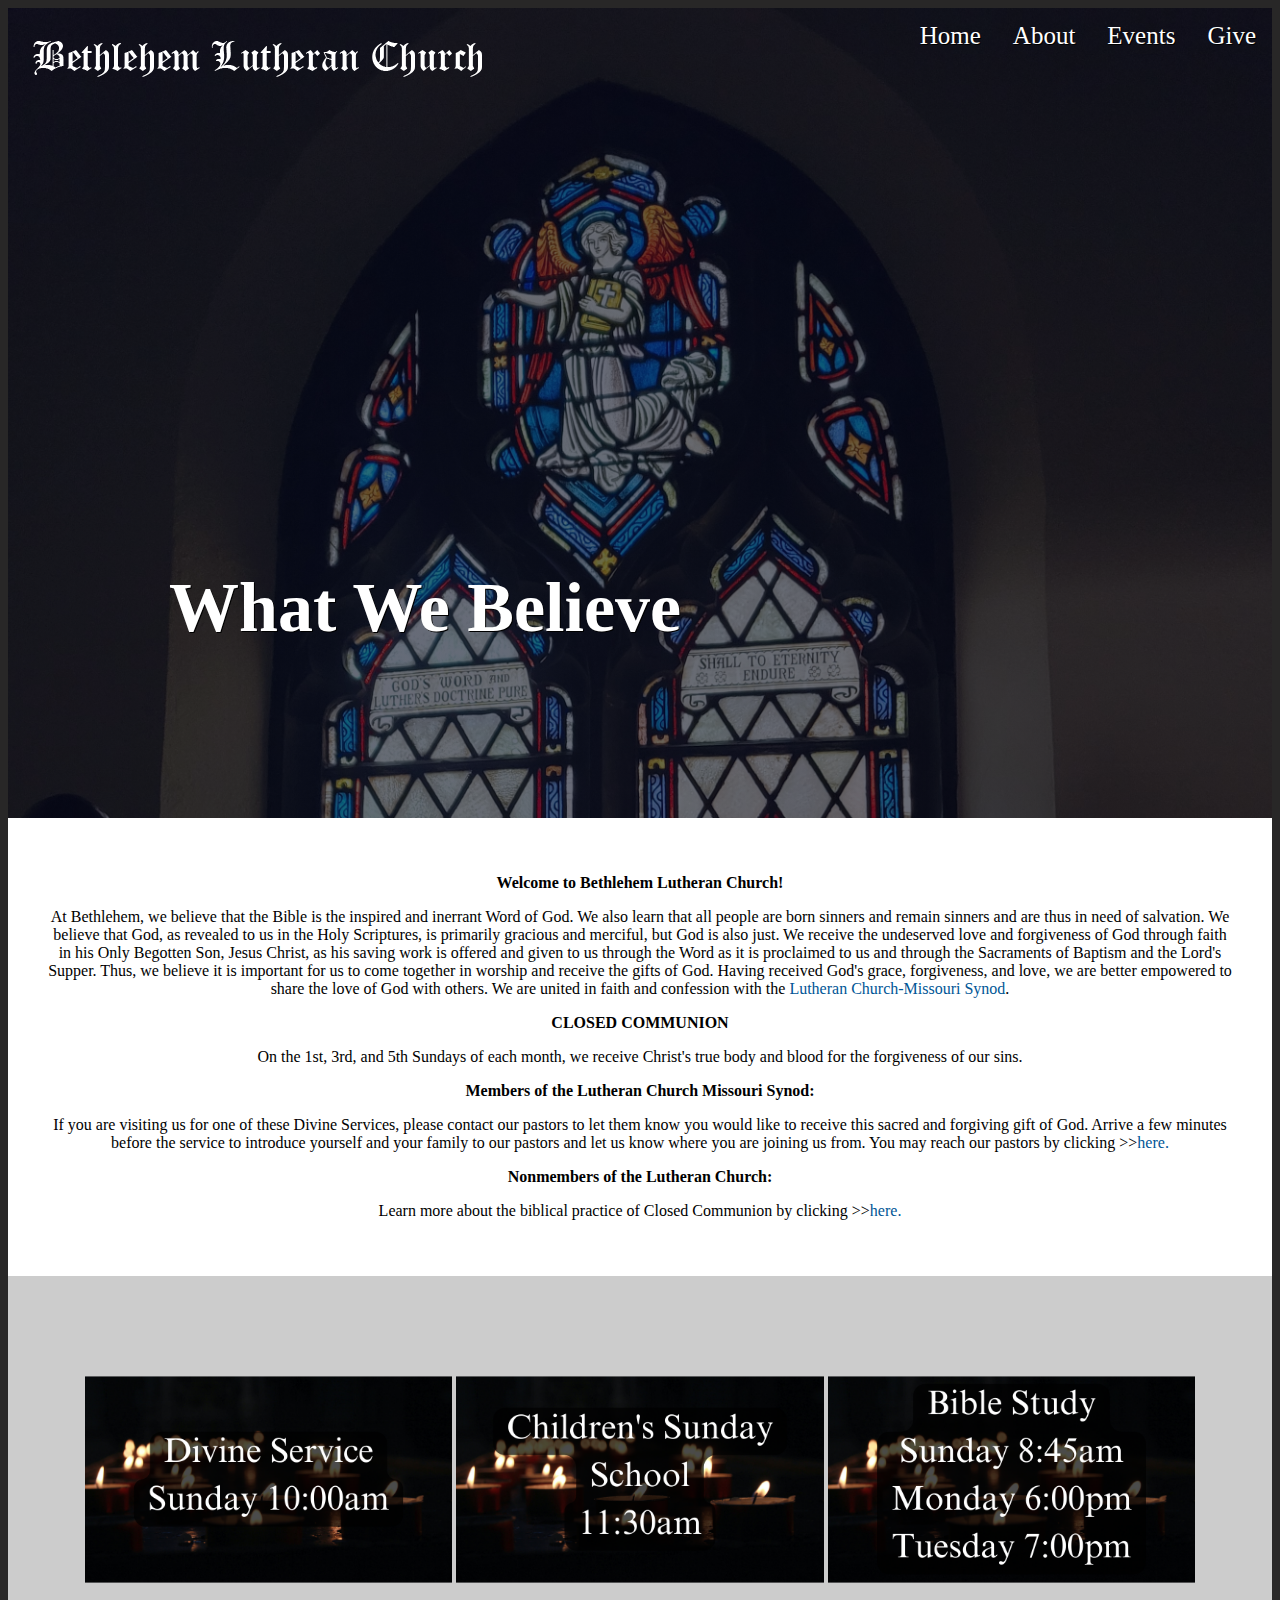
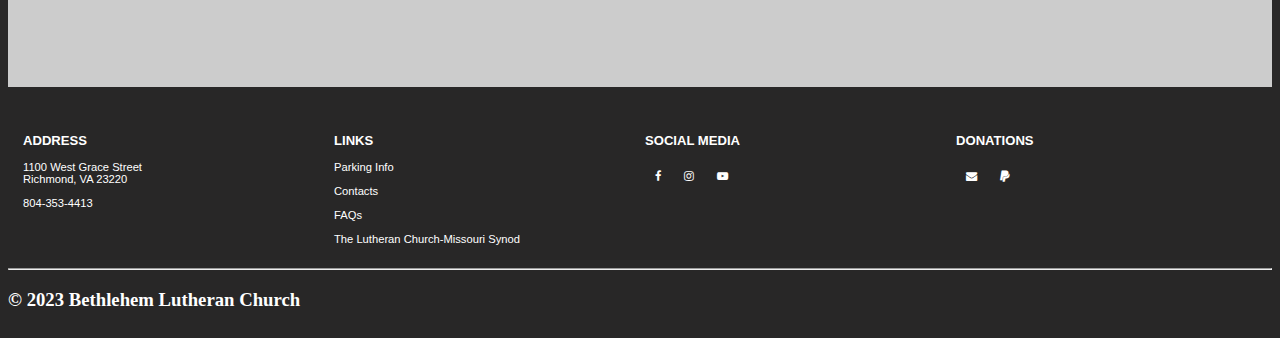
==== about.html @ cb260970 "Added contact page link to footer" ====
<!DOCTYPE html>
<html lang="en">
<head>
    <meta charset="UTF-8">
    <meta http-equiv="X-UA-Compatible" content="IE=edge">
    <meta name="viewport" content="width=device-width, initial-scale=1.0">
    <title>Bethlehem Lutheran Church</title>
    <link rel="stylesheet" type="text/css" href="Bethlehem_main.css">
    <link rel="stylesheet" href="https://cdnjs.cloudflare.com/ajax/libs/font-awesome/4.7.0/css/font-awesome.min.css">
</head>

<body>
    <div class="background_about">
    <div class="navbar">
        <ul>
            <li style="float:left; font-family:'Old English Text MT';"><a class="churchName"><img src="churchbanner.png"></a></li>
            <div class="navlinks">
            <li><a href="https://bethlehemrva.org/give.html">Give</a></li>
            <li><a href="https://bethlehemrva.org/events.html">Events</a></li>
            <li><a href="https://bethlehemrva.org/about.html">About</a></li>
            <li><a href="https://bethlehemrva.org/index.html">Home</a></li>
            </div>   
        </ul>
    </div>

    <div class="greeting">
        <div class="title-text">
            <h3>What We Believe</h3>
            <p></p>
        </div>
    </div>

    <div class="middle">
        <p style="color: black;"><b>Welcome to Bethlehem Lutheran Church!</b></p>
        <p style="color: black;">At Bethlehem, we believe that the Bible is the inspired and inerrant Word of God. We also learn that all people are born sinners and remain sinners and are thus in need of salvation. We believe that God, as revealed to us in the Holy Scriptures, is primarily gracious and merciful, but God is also just. We receive the undeserved love and forgiveness of God through faith in his Only Begotten Son, Jesus Christ, as his saving work is offered and given to us through the Word as it is proclaimed to us and through the Sacraments of Baptism and the Lord's Supper. Thus, we believe it is important for us to come together in worship and receive the gifts of God. Having received God's grace, forgiveness, and love, we are better empowered to share the love of God with others. We are united in faith and confession with the <a href="https://www.lcms.org/" target="_blank" style="color: #005696;">Lutheran Church-Missouri Synod</a>.</p>
        <p style="color: black;"><b>CLOSED COMMUNION</b></p>
        <p style="color: black;">On the 1st, 3rd, and 5th Sundays of each month, we receive Christ's true body and blood for the forgiveness of our sins.</p>
        <p style="color: black;"><b>Members of the Lutheran Church Missouri Synod:</b></p>
        <p style="color: black;">If you are visiting us for one of these Divine Services, please contact our pastors to let them know you would like to receive this sacred and forgiving gift of God. Arrive a few minutes before the service to introduce yourself and your family to our pastors and let us know where you are joining us from. You may reach our pastors by clicking >><a href="https://bethlehemrva.org/contact.html" style="color: #005696;">here.</a></p>
        <p style="color: black;"><b>Nonmembers of the Lutheran Church:</b></p>
        <p style="color: black;">Learn more about the biblical practice of Closed Communion by clicking >><a href="https://bethlehemrva.org/communion.html" style="color: #005696;">here.</a></p>
        <p style="color: black;"></p>
    </div>

    <!-- <div class="times">
    <table>
        <tbody>
            <tr>
                <td><b>Divine Service:</b>&nbsp;Sunday 10:00am</td>   
            </tr>
            <tr>
                <td><b>Children's Sunday School:</b>&nbsp;11:30am</td>
            </tr>
            <tr>
                <td><b>Bible Study:</b>&nbsp;Sunday 8:45am, Monday 6:00pm, Tuesday 7:00pm</td>
            </tr>
        </tbody>
    </table>
    </div> -->

    <div class="times">
        <div class="flex-container">
            <div class="time-photos">
                <img src="divineservice.png" alt="service times">
                <img src="sundayschool.png" alt="service times">
                <img src="biblestudy.png" alt="service times">
            </div>
        </div>
    </div>

    <div class="footer"><br>
        <div class="footer-copyright">
        <div class="footer-content">
            <div class="column">
                <h3>ADDRESS</h3>
                <p>1100 West Grace Street<br>Richmond, VA 23220<br><br>804-353-4413</p>
            </div>
            <div class="column">
                <h3>LINKS</h3>
                <a href="https://bethlehemrva.org/parking.html">Parking Info</a><br><br>
                <a href="https://bethlehemrva.org/contact.html">Contacts</a><br><br>
                <a href="https://www.lcms.org/about/beliefs/faqs" target="_blank">FAQs</a><br><br>
                <a href="https://www.lcms.org/" target="_blank">The Lutheran Church-Missouri Synod</a><br>
            </div>
            <div class="column">
                <h3>SOCIAL MEDIA</h3>
                <a href="https://www.facebook.com/BethlehemRVA/" target="_blank" class="fa fa-facebook"></a>
                <a href="https://www.instagram.com/bethlehemrva/?hl=en" target="_blank" class="fa fa-instagram"></a>
                <a href="https://www.youtube.com/@BethlehemRVA" target="_blank" class="fa fa-youtube-play"></a>
            </div>
            <div class="column">
                <h3>DONATIONS</h3>
                <div class="tooltip"><a class="fa fa-envelope"></a>
                    <span class="tooltiptext">Mail to: <br>Bethlehem Lutheran Church<br>1100 West Grace Street<br>Richmond, VA 23220</span>
                </div>
                <a class="fa fa-paypal"  href="https://www.paypal.com/donate/?hosted_button_id=U3ZKQJC6UE5GG" target="_blank"></a>
            </div>
        </div>
        <hr>
        <h3>&#169; 2023 Bethlehem Lutheran Church</h3>   
        </div>   
    </div>
</div>
</body>
</html>
---- Bethlehem_main.css ----
body {
    background-color: rgb(40, 39, 39);
}

.background {
    background-image: linear-gradient(rgba(4,9,30,0.6),rgba(4,9,30,0.6)),url("church.jpg");
    background-position: center;
    background-repeat: no-repeat;
    background-size: cover;
    max-height: 100%;
    max-width: 100%;
    height: auto;
}

.background_about {
    background-image: linear-gradient(rgba(4,9,30,0.6),rgba(4,9,30,0.6)),url("doctrine.jpg");
    background-position: center;
    background-repeat: no-repeat;
    background-size: cover;
    max-height: 100%;
    max-width: 100%;
    height: auto;
}

.background_events {
    background-image: linear-gradient(rgba(4,9,30,0.6),rgba(4,9,30,0.6)),url("door.jpg");
    background-position: center;
    background-repeat: no-repeat;
    background-size: cover;
    max-height: 100%;
    max-width: 100%;
    height: auto;
}

.navbar {
    text-shadow: 1px 1px #000000;
}

ul {
    list-style-type: none;
    margin: 0;
    padding: 0;
    overflow: hidden;
    background-color: transparent;
}

li {
    float: right;
}

li a {
    display: block;
    color: white;
    text-align: center;
    padding: 14px 16px;
    text-decoration: none;
    font-size: 25px;
}

.churchName {
    font-size: 40px;
    font-family: 'Old English Text MT';
    padding: 0;
}

.greeting {
    height: 500px;
    background-position: center;
    background-repeat: no-repeat;
    background-size: cover;
    position: relative;
    padding: 100px;
}

.title-text {
    text-align: left;
    font-size: 35px;
    position: absolute;
    top: 70%;
    left: 33%;
    transform: translate(-50%, -50%);
    color: black;
    text-shadow: 1px 1px #000000;
}

.title-text h3 {
    font-size: 70px;
}

a:link {
    text-decoration: none;
}

.middle {
    text-align: center;
    background-color: white;
    padding: 40px;
}

.flex-container {
    display: flex;
    flex-wrap: wrap;
}

.flex-container > div {
    padding: 20px;
    margin-left: auto;
    margin-right: auto;
}

table, th, td {
    border-collapse: collapse;
    text-align: center;
    padding: 15px;
    margin-left: auto;
    margin-right: auto;
    background-color: #ccc;
}

.times {
    background-color: #ccc;
    width: 100%;
    text-align: center;
}

.times img {
    /* width: 30%; */
    height: auto;
    max-width: 30%;
    
}

.footer {
    background-color: rgb(40, 39, 39);
    overflow: hidden;
    position: relative;
    left: 0;
    bottom: 0;
    width: 100%;
}

.footer-content {
    display: grid;
    gap: 10px;
    grid-template-columns: 1fr 1fr 1fr 1fr;
    padding: 15px;
    align-content: left;
    font-family: 'Trebuchet MS', sans-serif;
    font-size: 70%;    
}

.footer-copyright {
    padding: auto;
}

h1, h3, p, a {
    color: white;
}

th, td {
    color: black;
}

.fa {
    padding: 10px;
}

.card {
    box-shadow: 0 4px 8px 0 rgba(0,0,0,0.2);
    transition: 0.3s;
    width: 40%;
}

.container {
    padding: 2px 16px;
}

.donate_btn {
    background-color: rgb(40, 39, 39);
    color: white;
    border: 2px solid white;
    padding: 3px 5px;
    border-radius: 10px;
}

.donate_btn:hover {
    background-color: #ccc;
    color: white;
}

.tooltip {
    position: relative;
    display: inline-block;
  }
  
.tooltip .tooltiptext {
    visibility: hidden;
    width: 120px;
    background-color: black;
    color: #fff;
    text-align: center;
    border-radius: 6px;
    padding: 5px;
  
    /* Position the tooltip */
    position: absolute;
    z-index: 1;
    /* bottom: 5px; */
    right: 5px;
    
}
  
.tooltip:hover .tooltiptext {
    visibility: visible;
}

@font-face {
    font-family: 'Old English Text MT';
    src: url('Oldengl.ttf');
}

@media only screen and (max-width: 600px) {
    .title-text {
        font-size: 20px;
        text-align: center;
        left: 40%;  
    }
    .title-text h3 {
        font-size: 30px;
        text-align: left;
    }
    .title-text p {
        text-align: left;
    }
    .navlinks a {
        font-size: 20px;
    }
    .churchName img {
        padding: 0;
        width: 100%;
    }
    .greeting {
        height: 250px; 
    }
    .flex-container > div {
        padding: 10px;
    }
    .flex-container {
        flex-direction: column;
    }
    .card {
        width: 95%;
    }
    .middle {
        text-align: left;
    }
    .hosted-button {
        text-align: center;
    }
    .map img{
        text-align: center;
        height: auto;
        max-width: 100%;
    }
}
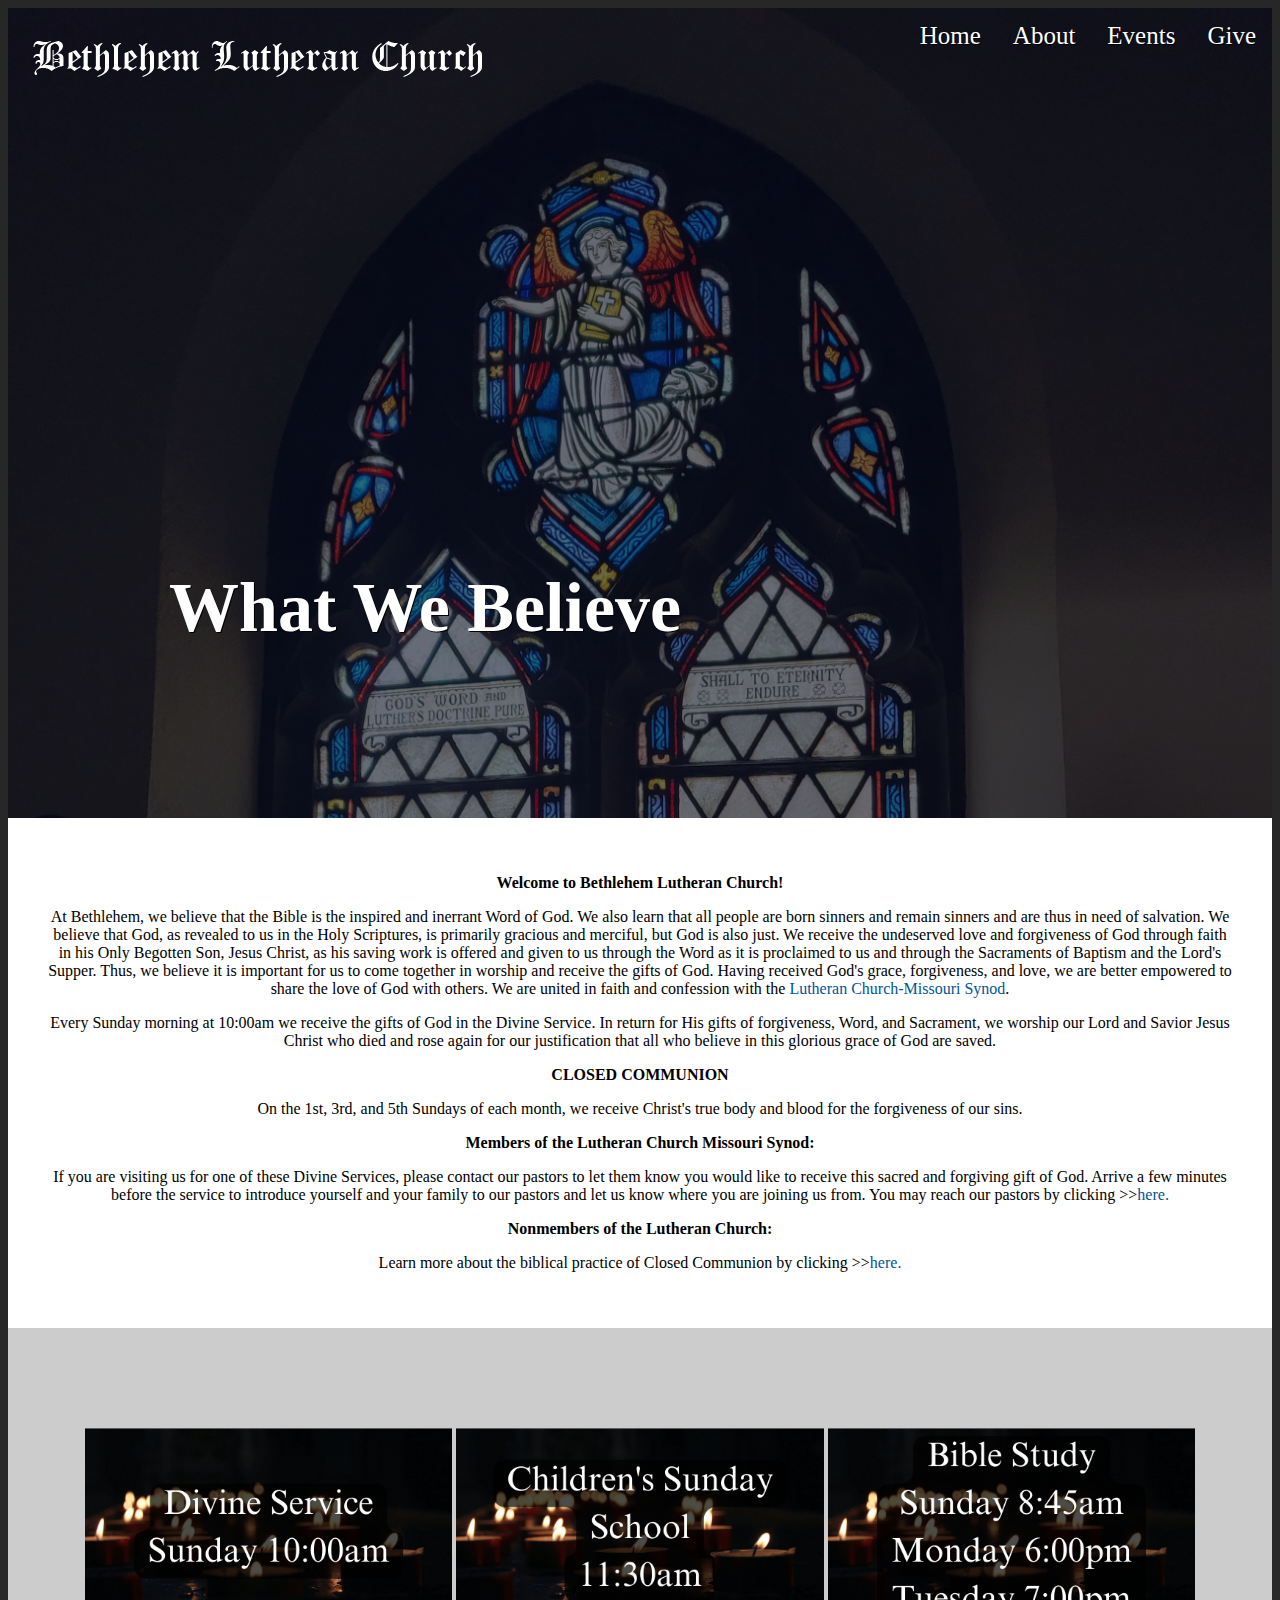
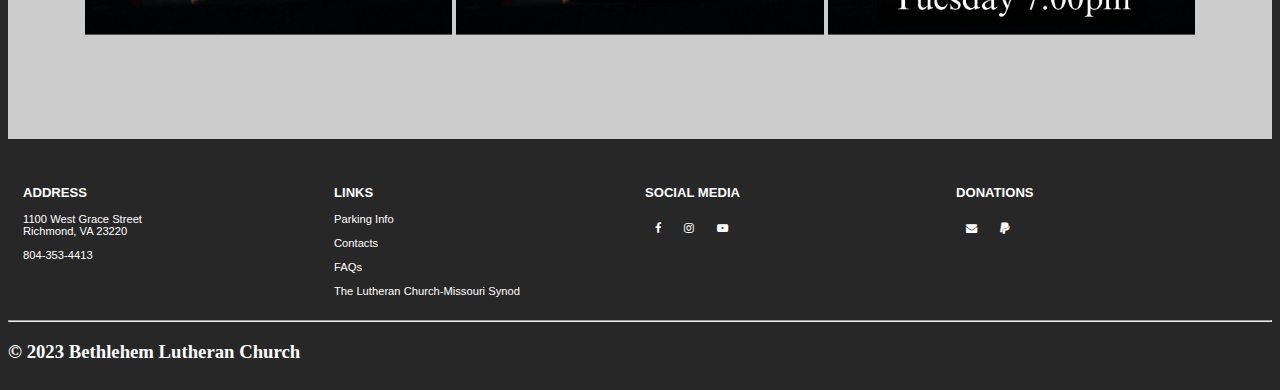
==== commit 7b2dbb05: "Add files via upload" ====
--- a/about.html
+++ b/about.html
@@ -33,6 +33,7 @@
     <div class="middle">
         <p style="color: black;"><b>Welcome to Bethlehem Lutheran Church!</b></p>
         <p style="color: black;">At Bethlehem, we believe that the Bible is the inspired and inerrant Word of God. We also learn that all people are born sinners and remain sinners and are thus in need of salvation. We believe that God, as revealed to us in the Holy Scriptures, is primarily gracious and merciful, but God is also just. We receive the undeserved love and forgiveness of God through faith in his Only Begotten Son, Jesus Christ, as his saving work is offered and given to us through the Word as it is proclaimed to us and through the Sacraments of Baptism and the Lord's Supper. Thus, we believe it is important for us to come together in worship and receive the gifts of God. Having received God's grace, forgiveness, and love, we are better empowered to share the love of God with others. We are united in faith and confession with the <a href="https://www.lcms.org/" target="_blank" style="color: #005696;">Lutheran Church-Missouri Synod</a>.</p>
+        <p style="color: black;">Every Sunday morning at 10:00am we receive the gifts of God in the Divine Service. In return for His gifts of forgiveness, Word, and Sacrament, we worship our Lord and Savior Jesus Christ who died and rose again for our justification that all who believe in this glorious grace of God are saved.</p>
         <p style="color: black;"><b>CLOSED COMMUNION</b></p>
         <p style="color: black;">On the 1st, 3rd, and 5th Sundays of each month, we receive Christ's true body and blood for the forgiveness of our sins.</p>
         <p style="color: black;"><b>Members of the Lutheran Church Missouri Synod:</b></p>
@@ -40,6 +41,7 @@
         <p style="color: black;"><b>Nonmembers of the Lutheran Church:</b></p>
         <p style="color: black;">Learn more about the biblical practice of Closed Communion by clicking >><a href="https://bethlehemrva.org/communion.html" style="color: #005696;">here.</a></p>
         <p style="color: black;"></p>
+        
     </div>
 
     <!-- <div class="times">
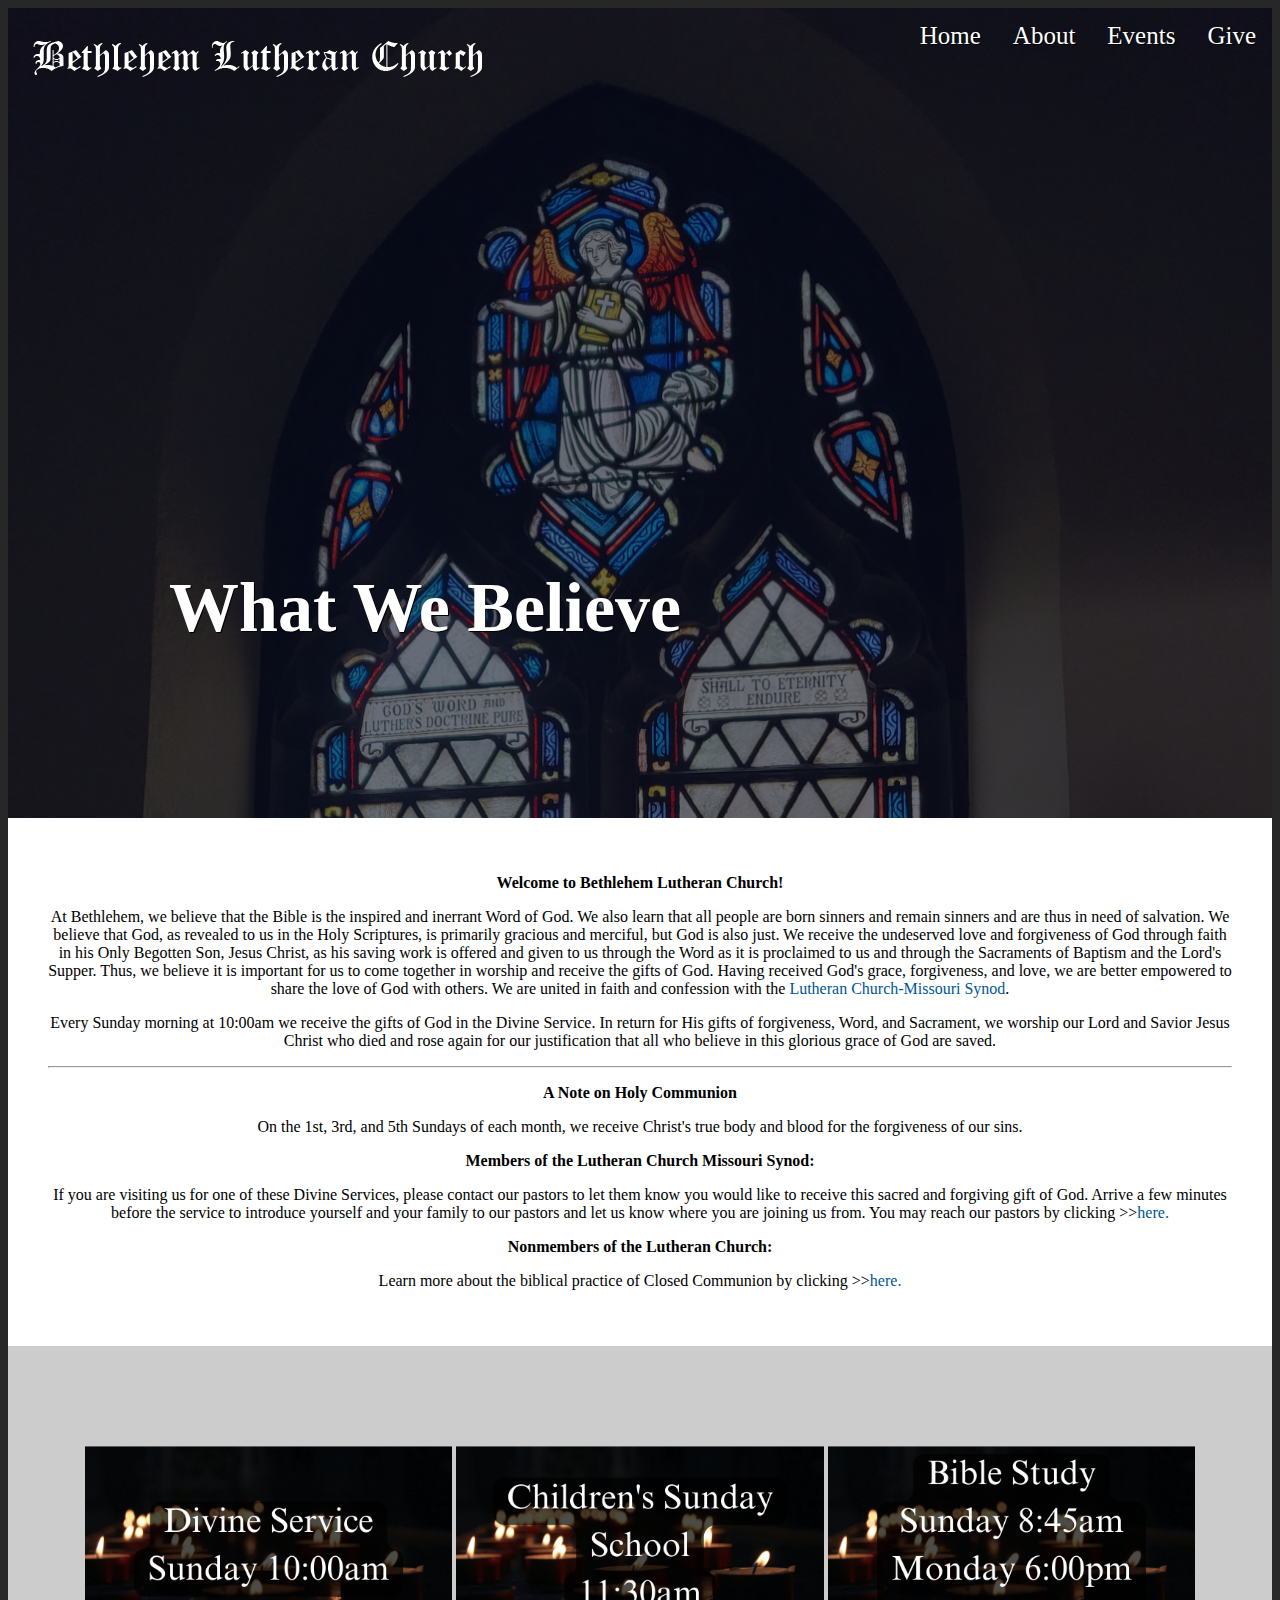
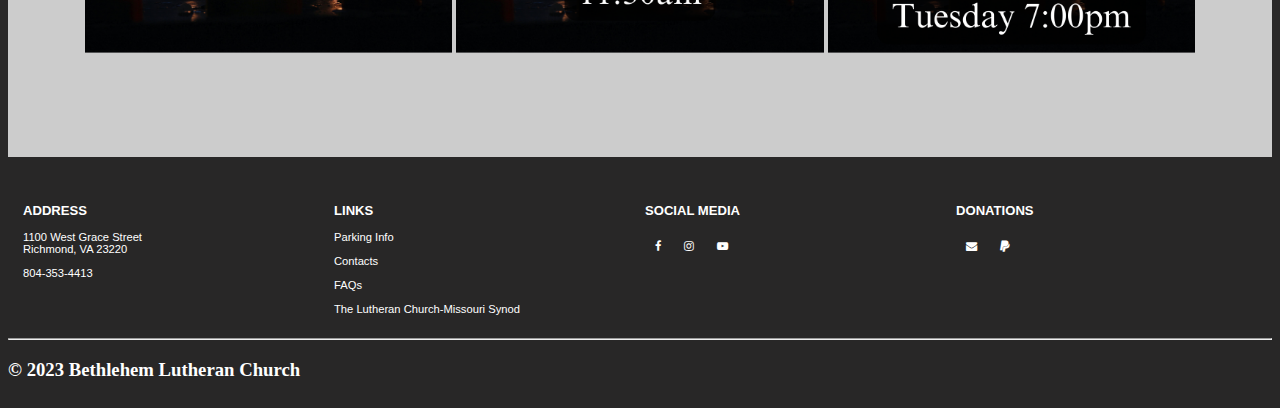
==== commit cdd8682b: "Add files via upload" ====
--- a/about.html
+++ b/about.html
@@ -34,7 +34,8 @@
         <p style="color: black;"><b>Welcome to Bethlehem Lutheran Church!</b></p>
         <p style="color: black;">At Bethlehem, we believe that the Bible is the inspired and inerrant Word of God. We also learn that all people are born sinners and remain sinners and are thus in need of salvation. We believe that God, as revealed to us in the Holy Scriptures, is primarily gracious and merciful, but God is also just. We receive the undeserved love and forgiveness of God through faith in his Only Begotten Son, Jesus Christ, as his saving work is offered and given to us through the Word as it is proclaimed to us and through the Sacraments of Baptism and the Lord's Supper. Thus, we believe it is important for us to come together in worship and receive the gifts of God. Having received God's grace, forgiveness, and love, we are better empowered to share the love of God with others. We are united in faith and confession with the <a href="https://www.lcms.org/" target="_blank" style="color: #005696;">Lutheran Church-Missouri Synod</a>.</p>
         <p style="color: black;">Every Sunday morning at 10:00am we receive the gifts of God in the Divine Service. In return for His gifts of forgiveness, Word, and Sacrament, we worship our Lord and Savior Jesus Christ who died and rose again for our justification that all who believe in this glorious grace of God are saved.</p>
-        <p style="color: black;"><b>CLOSED COMMUNION</b></p>
+        <hr>
+        <p style="color: black;"><b>A Note on Holy Communion</b></p>
         <p style="color: black;">On the 1st, 3rd, and 5th Sundays of each month, we receive Christ's true body and blood for the forgiveness of our sins.</p>
         <p style="color: black;"><b>Members of the Lutheran Church Missouri Synod:</b></p>
         <p style="color: black;">If you are visiting us for one of these Divine Services, please contact our pastors to let them know you would like to receive this sacred and forgiving gift of God. Arrive a few minutes before the service to introduce yourself and your family to our pastors and let us know where you are joining us from. You may reach our pastors by clicking >><a href="https://bethlehemrva.org/contact.html" style="color: #005696;">here.</a></p>
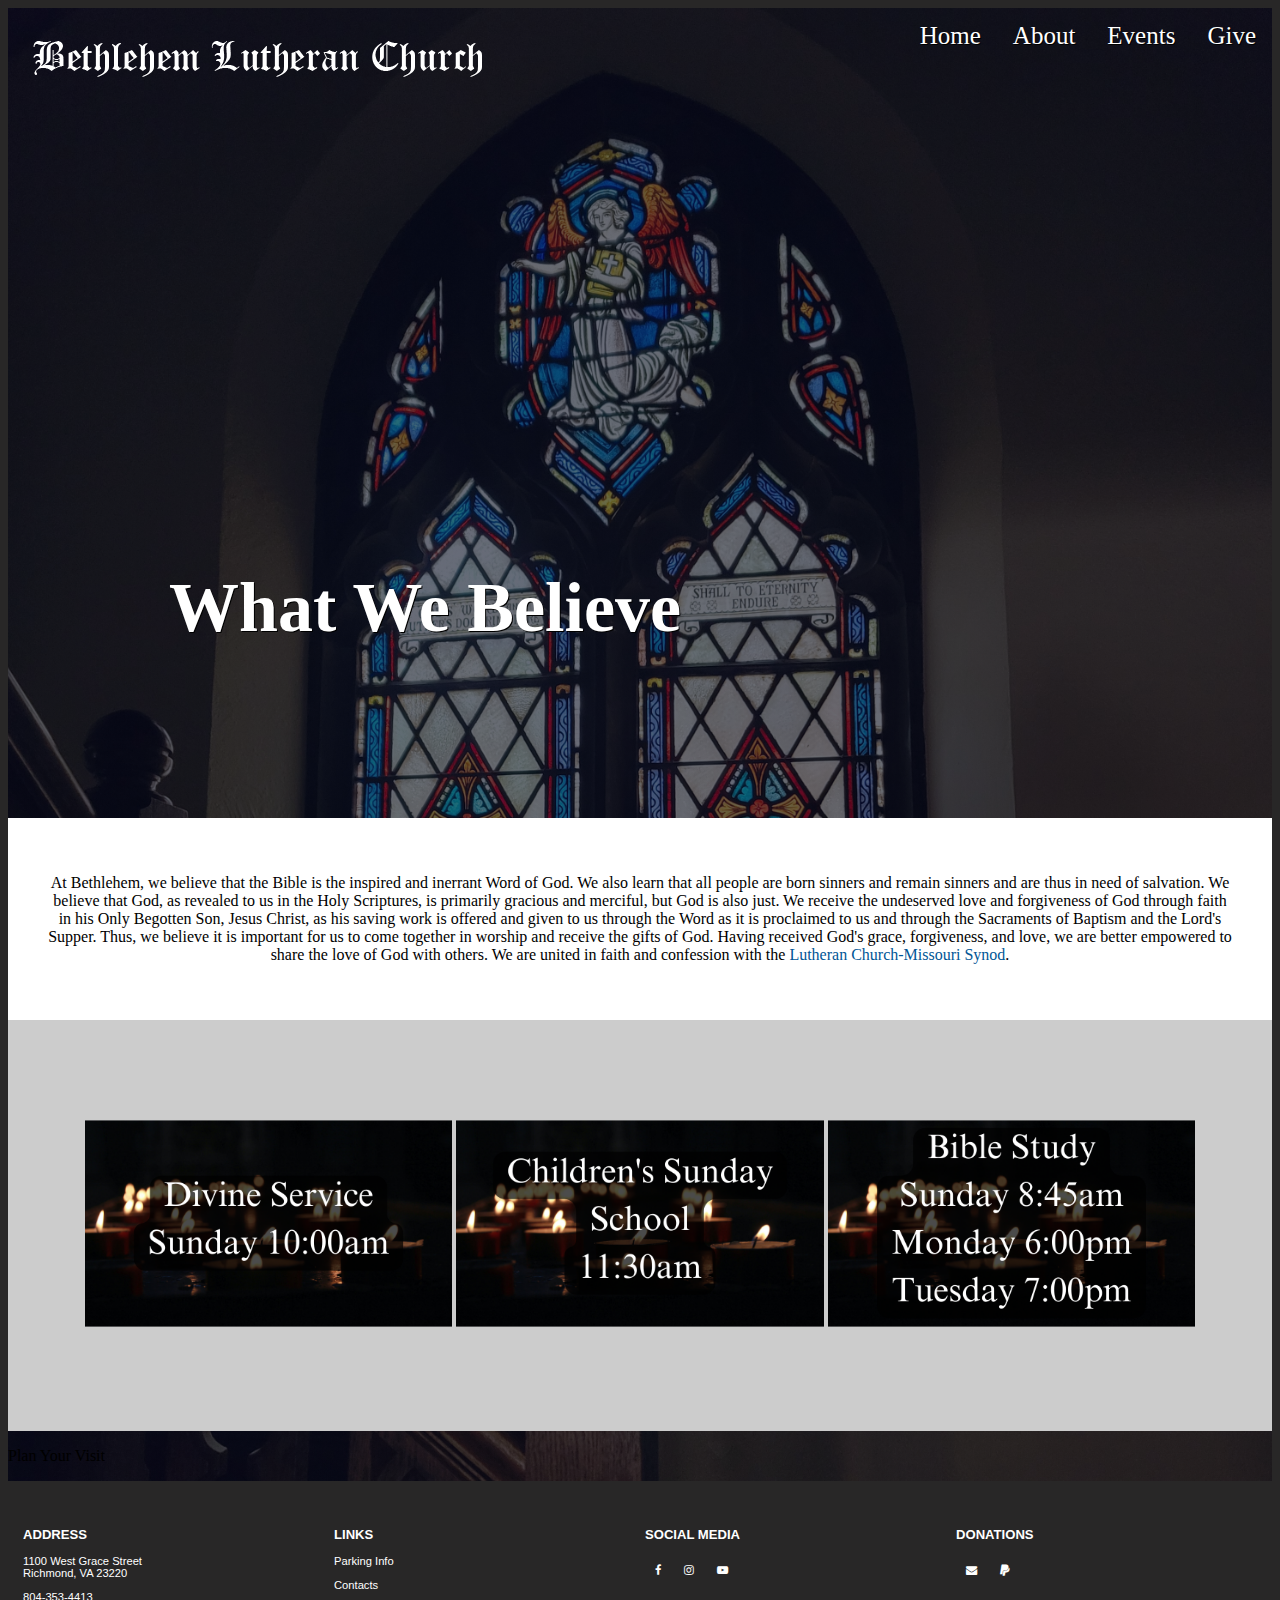
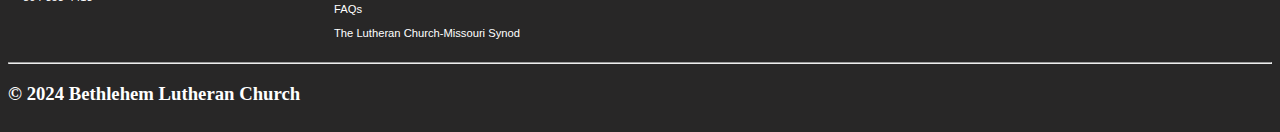
==== commit 79bd899c: "2024 Q1 Updates" ====
--- a/about.html
+++ b/about.html
@@ -31,16 +31,7 @@
     </div>
 
     <div class="middle">
-        <p style="color: black;"><b>Welcome to Bethlehem Lutheran Church!</b></p>
         <p style="color: black;">At Bethlehem, we believe that the Bible is the inspired and inerrant Word of God. We also learn that all people are born sinners and remain sinners and are thus in need of salvation. We believe that God, as revealed to us in the Holy Scriptures, is primarily gracious and merciful, but God is also just. We receive the undeserved love and forgiveness of God through faith in his Only Begotten Son, Jesus Christ, as his saving work is offered and given to us through the Word as it is proclaimed to us and through the Sacraments of Baptism and the Lord's Supper. Thus, we believe it is important for us to come together in worship and receive the gifts of God. Having received God's grace, forgiveness, and love, we are better empowered to share the love of God with others. We are united in faith and confession with the <a href="https://www.lcms.org/" target="_blank" style="color: #005696;">Lutheran Church-Missouri Synod</a>.</p>
-        <p style="color: black;">Every Sunday morning at 10:00am we receive the gifts of God in the Divine Service. In return for His gifts of forgiveness, Word, and Sacrament, we worship our Lord and Savior Jesus Christ who died and rose again for our justification that all who believe in this glorious grace of God are saved.</p>
-        <hr>
-        <p style="color: black;"><b>A Note on Holy Communion</b></p>
-        <p style="color: black;">On the 1st, 3rd, and 5th Sundays of each month, we receive Christ's true body and blood for the forgiveness of our sins.</p>
-        <p style="color: black;"><b>Members of the Lutheran Church Missouri Synod:</b></p>
-        <p style="color: black;">If you are visiting us for one of these Divine Services, please contact our pastors to let them know you would like to receive this sacred and forgiving gift of God. Arrive a few minutes before the service to introduce yourself and your family to our pastors and let us know where you are joining us from. You may reach our pastors by clicking >><a href="https://bethlehemrva.org/contact.html" style="color: #005696;">here.</a></p>
-        <p style="color: black;"><b>Nonmembers of the Lutheran Church:</b></p>
-        <p style="color: black;">Learn more about the biblical practice of Closed Communion by clicking >><a href="https://bethlehemrva.org/communion.html" style="color: #005696;">here.</a></p>
         <p style="color: black;"></p>
         
     </div>
@@ -69,6 +60,10 @@
                 <img src="biblestudy.png" alt="service times">
             </div>
         </div>
+    </div>
+
+    <div class="middle_1">
+        <p><a href="https://bethlehemrva.org/visit.html" style="color:black;">Plan Your Visit</a></p>
     </div>
 
     <div class="footer"><br>
@@ -100,7 +95,7 @@
             </div>
         </div>
         <hr>
-        <h3>&#169; 2023 Bethlehem Lutheran Church</h3>   
+        <h3>&#169; 2024 Bethlehem Lutheran Church</h3>   
         </div>   
     </div>
 </div>
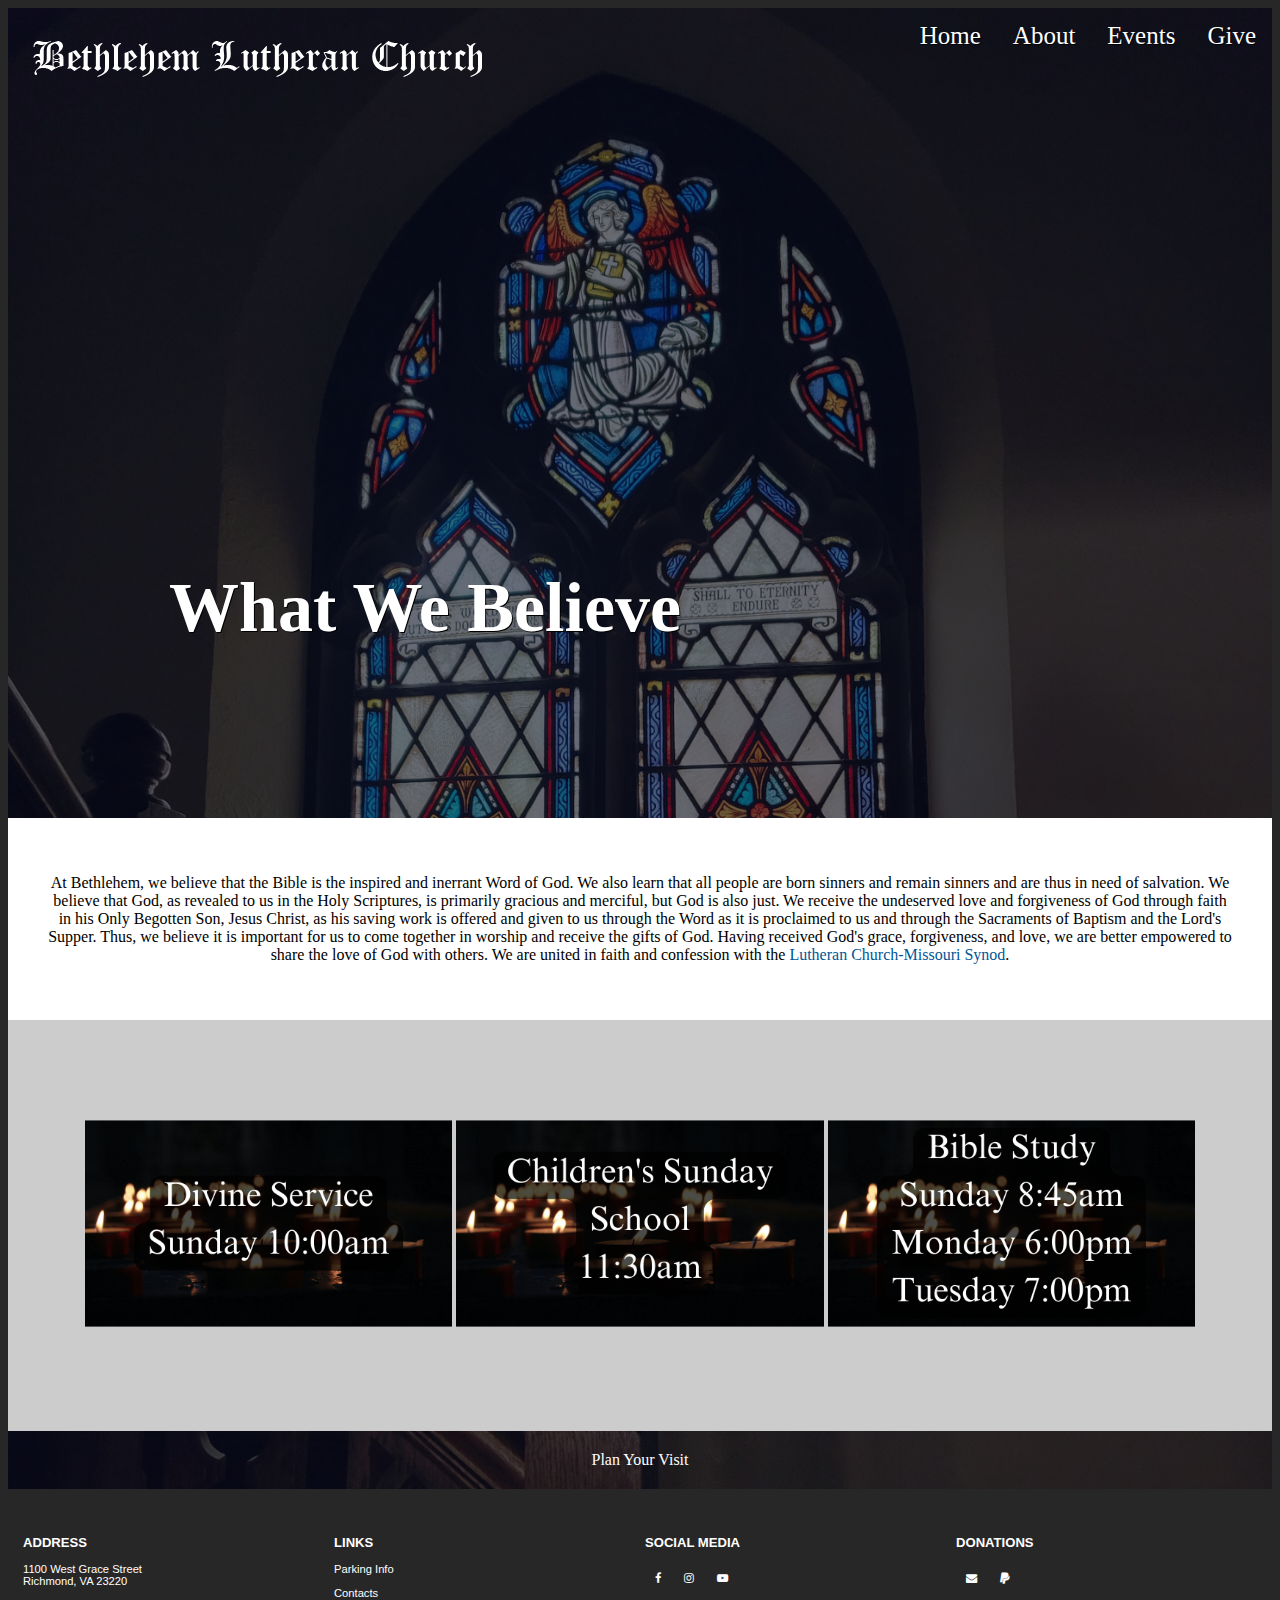
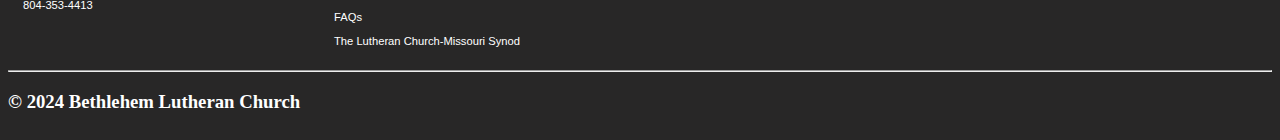
==== commit 795f68e1: "2024 Q1 Updates" ====
--- a/about.html
+++ b/about.html
@@ -63,7 +63,7 @@
     </div>
 
     <div class="middle_1">
-        <p><a href="https://bethlehemrva.org/visit.html" style="color:black;">Plan Your Visit</a></p>
+        <a href="https://bethlehemrva.org/visit.html">Plan Your Visit</a>
     </div>
 
     <div class="footer"><br>
--- a/Bethlehem_main.css
+++ b/Bethlehem_main.css
@@ -24,6 +24,16 @@
 
 .background_events {
     background-image: linear-gradient(rgba(4,9,30,0.6),rgba(4,9,30,0.6)),url("door.jpg");
+    background-position: center;
+    background-repeat: no-repeat;
+    background-size: cover;
+    max-height: 100%;
+    max-width: 100%;
+    height: auto;
+}
+
+.background_motb {
+    background-image: linear-gradient(rgba(150, 169, 243, 0.183),rgba(150, 169, 243, 0.183)),url("camp1.jpg");
     background-position: center;
     background-repeat: no-repeat;
     background-size: cover;
@@ -95,6 +105,12 @@
     text-align: center;
     background-color: white;
     padding: 40px;
+}
+
+.middle_1 {
+    text-align: center;
+    background-color: transparent;
+    padding: 20px;
 }
 
 .flex-container {
@@ -214,6 +230,44 @@
     visibility: visible;
 }
 
+.googleCalendar {
+    position: relative;
+    height: 0;
+    width: 100%;
+    padding-bottom: 50%;
+}
+
+.googleCalendar iframe{
+    position: absolute;
+    top: 0;
+    left: 15%;
+    right: 10%;
+    width: 70%;
+    height: 100%;
+}
+
+/* .navlinks {
+    overflow: hidden;
+    background-color: transparent;
+}
+
+.navlinks a {
+    float: left;
+    display: block;
+    text-align: center;
+    padding: 14px 16px;
+    text-decoration: none;
+    font-size: 17px;
+}
+
+.navlinks a:hover {
+    color: white;
+}
+
+.navlinks .icon {
+    display: none;
+} */
+
 @font-face {
     font-family: 'Old English Text MT';
     src: url('Oldengl.ttf');
@@ -257,12 +311,31 @@
     .hosted-button {
         text-align: center;
     }
-    .map img{
+    .map img {
         text-align: center;
         height: auto;
         max-width: 100%;
     }
-}
-
-
-
+
+    /* .navlinks a:not(:first-child) {display:none;}
+    .navlinks a.icon {
+        float: right;
+        display: block;
+    }
+    .navlinks.responsive {position: relative;}
+    .navlinks.responsive .icon {
+        position: absolute;
+        right: 0;
+        top: 0;
+    }
+    .navlinks.responsive a {
+        float: none;
+        display: block;
+        text-align: left;
+    } */
+
+
+}
+
+
+
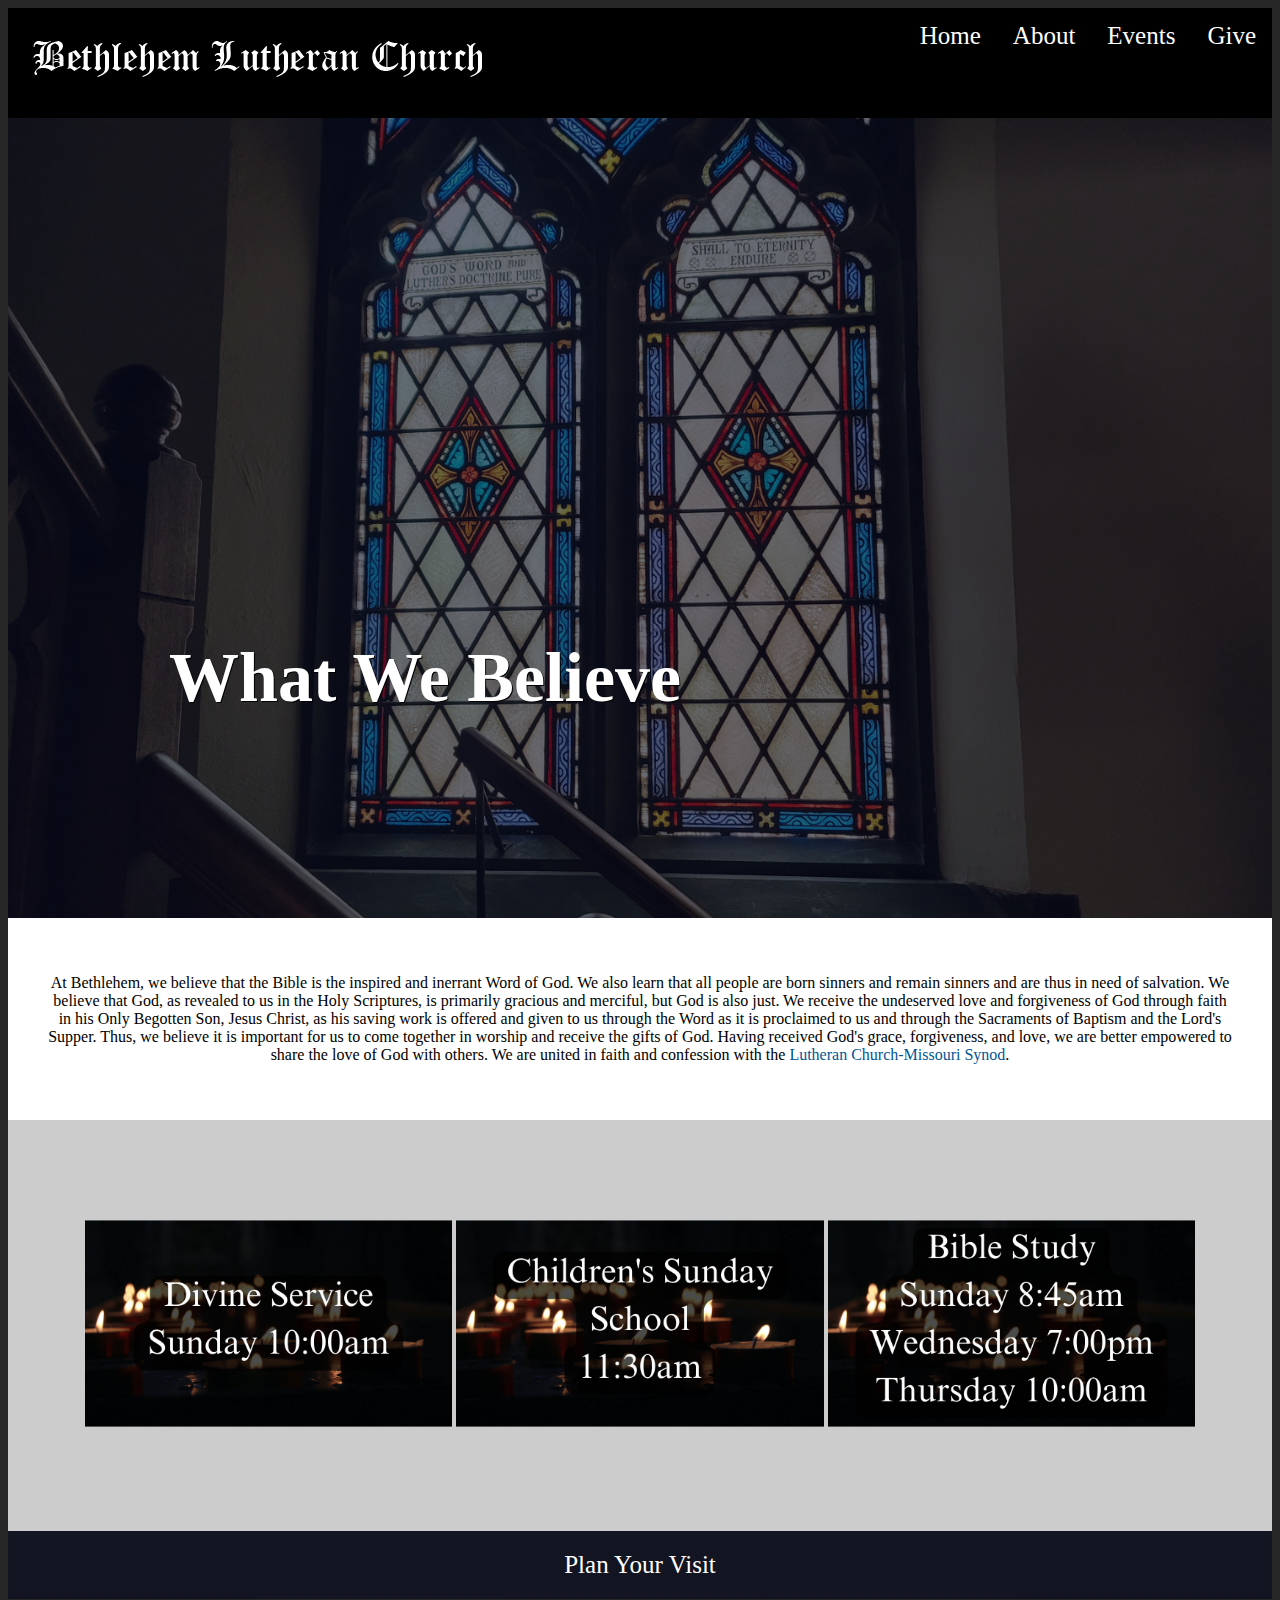
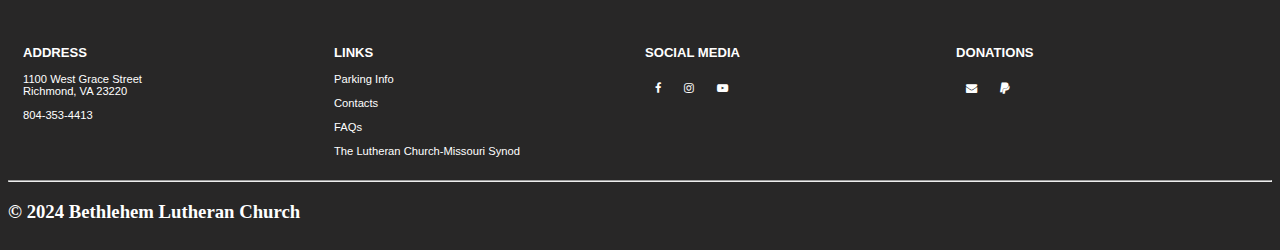
==== commit fc498e8a: "Add files via upload" ====
--- a/about.html
+++ b/about.html
@@ -11,7 +11,7 @@
 
 <body>
     <div class="background_about">
-    <div class="navbar">
+    <!-- <div class="navbar">
         <ul>
             <li style="float:left; font-family:'Old English Text MT';"><a class="churchName"><img src="churchbanner.png"></a></li>
             <div class="navlinks">
@@ -21,9 +21,29 @@
             <li><a href="https://bethlehemrva.org/index.html">Home</a></li>
             </div>   
         </ul>
+    </div> -->
+
+    <div class="navbar">
+        <ul>
+            <li style="float:left; font-family:'Old English Text MT';"><a class="churchName"><img src="churchbanner.png"></a></li>
+            <div class="navlinks" id="">
+                    <div class="tooltip_nav"><a class="fa fa-navicon" id="fa-navicon"></a>
+                        <span class="tooltiptext_nav">
+                            <li><a href="https://bethlehemrva.org/give.html">Give</a></li>
+                            <li><a href="https://bethlehemrva.org/events.html">Events</a></li>
+                            <li><a href="https://bethlehemrva.org/about.html">About</a></li>
+                            <li><a href="https://bethlehemrva.org/index.html">Home</a></li>
+                        </span>
+                    </div>    
+                <li><a href="https://bethlehemrva.org/give.html">Give</a></li>
+                <li><a href="https://bethlehemrva.org/events.html">Events</a></li>
+                <li><a href="https://bethlehemrva.org/about.html">About</a></li>
+                <li><a href="https://bethlehemrva.org/index.html">Home</a></li>
+            </div>
+        </ul>
     </div>
 
-    <div class="greeting">
+    <div class="greeting_about">
         <div class="title-text">
             <h3>What We Believe</h3>
             <p></p>
--- a/Bethlehem_main.css
+++ b/Bethlehem_main.css
@@ -2,7 +2,7 @@
     background-color: rgb(40, 39, 39);
 }
 
-.background {
+/* .background {
     background-image: linear-gradient(rgba(4,9,30,0.6),rgba(4,9,30,0.6)),url("church.jpg");
     background-position: center;
     background-repeat: no-repeat;
@@ -10,9 +10,9 @@
     max-height: 100%;
     max-width: 100%;
     height: auto;
-}
-
-.background_about {
+} */
+
+/* .background_about {
     background-image: linear-gradient(rgba(4,9,30,0.6),rgba(4,9,30,0.6)),url("doctrine.jpg");
     background-position: center;
     background-repeat: no-repeat;
@@ -20,9 +20,9 @@
     max-height: 100%;
     max-width: 100%;
     height: auto;
-}
-
-.background_events {
+} */
+
+/* .background_events {
     background-image: linear-gradient(rgba(4,9,30,0.6),rgba(4,9,30,0.6)),url("door.jpg");
     background-position: center;
     background-repeat: no-repeat;
@@ -30,7 +30,7 @@
     max-height: 100%;
     max-width: 100%;
     height: auto;
-}
+} */
 
 .background_motb {
     background-image: linear-gradient(rgba(150, 169, 243, 0.183),rgba(150, 169, 243, 0.183)),url("camp1.jpg");
@@ -44,6 +44,8 @@
 
 .navbar {
     text-shadow: 1px 1px #000000;
+    height: 20%;
+    background-color: #000000;
 }
 
 ul {
@@ -74,12 +76,23 @@
 }
 
 .greeting {
-    height: 500px;
+    height: 600px;
     background-position: center;
     background-repeat: no-repeat;
     background-size: cover;
     position: relative;
     padding: 100px;
+    background-image: linear-gradient(rgba(4,9,30,0.6),rgba(4,9,30,0.6)),url("church_crop.jpg");
+}
+
+.greeting_about {
+    height: 600px;
+    background-position: center;
+    background-repeat: no-repeat;
+    background-size: cover;
+    position: relative;
+    padding: 100px;
+    background-image: linear-gradient(rgba(4,9,30,0.6),rgba(4,9,30,0.6)),url("doctrine.jpg");
 }
 
 .title-text {
@@ -109,8 +122,10 @@
 
 .middle_1 {
     text-align: center;
-    background-color: transparent;
+    /* background-color: transparent; */
     padding: 20px;
+    font-size: 25px;
+    background-image: linear-gradient(rgba(4,9,30,0.6),rgba(4,9,30,0.6)),url(candles_crop.jpg);
 }
 
 .flex-container {
@@ -147,7 +162,7 @@
 }
 
 .footer {
-    background-color: rgb(40, 39, 39);
+    background-color: #282727;
     overflow: hidden;
     position: relative;
     left: 0;
@@ -225,9 +240,40 @@
     right: 5px;
     
 }
-  
+
 .tooltip:hover .tooltiptext {
     visibility: visible;
+}
+  
+.tooltip_nav:hover .tooltiptext_nav {
+    visibility: visible;
+}
+
+.tooltip_nav {
+    display: inline-block;
+  }
+  
+.tooltip_nav .tooltiptext_nav {
+    /* visibility: hidden; */
+    display: none;
+    width: 120px;
+    background-color: black;
+    color: #fff;
+    text-align: center;
+    border-radius: 6px;
+    padding: 5px;
+  
+    /* Position the tooltip */
+    z-index: 1;
+    right: 5px;  
+}
+  
+.tooltip_nav:hover .tooltiptext_nav {
+    visibility: visible;
+}
+
+.fa-navicon {
+    visibility: hidden;
 }
 
 .googleCalendar {
@@ -235,6 +281,7 @@
     height: 0;
     width: 100%;
     padding-bottom: 50%;
+    
 }
 
 .googleCalendar iframe{
@@ -244,6 +291,14 @@
     right: 10%;
     width: 70%;
     height: 100%;
+    box-shadow: 0 4px 8px 0 rgba(0,0,0,0.2);
+    transition: 0.3s;
+}
+
+.googleCalendar_background {
+    text-align: center;
+    background-color: #ffffff;
+    padding: 20px;
 }
 
 /* .navlinks {
@@ -317,6 +372,35 @@
         max-width: 100%;
     }
 
+    .googleCalendar {
+        position: relative;
+        height: 0;
+        width: 100%;
+        padding-bottom: 50%;
+    }
+    
+    .googleCalendar iframe{
+        position: absolute;
+        top: 0;
+        left: 0;
+        right: 0;
+        width: 100%;
+        height: 100%;
+        box-shadow: 0 4px 8px 0 rgba(0,0,0,0.2);
+    }
+
+    .fa-navicon {
+        visibility: visible;
+    }
+
+    .navlinks {
+        visibility: hidden;
+    }
+
+    .tooltip_nav .tooltiptext_nav {
+        display: contents;
+    }
+
     /* .navlinks a:not(:first-child) {display:none;}
     .navlinks a.icon {
         float: right;
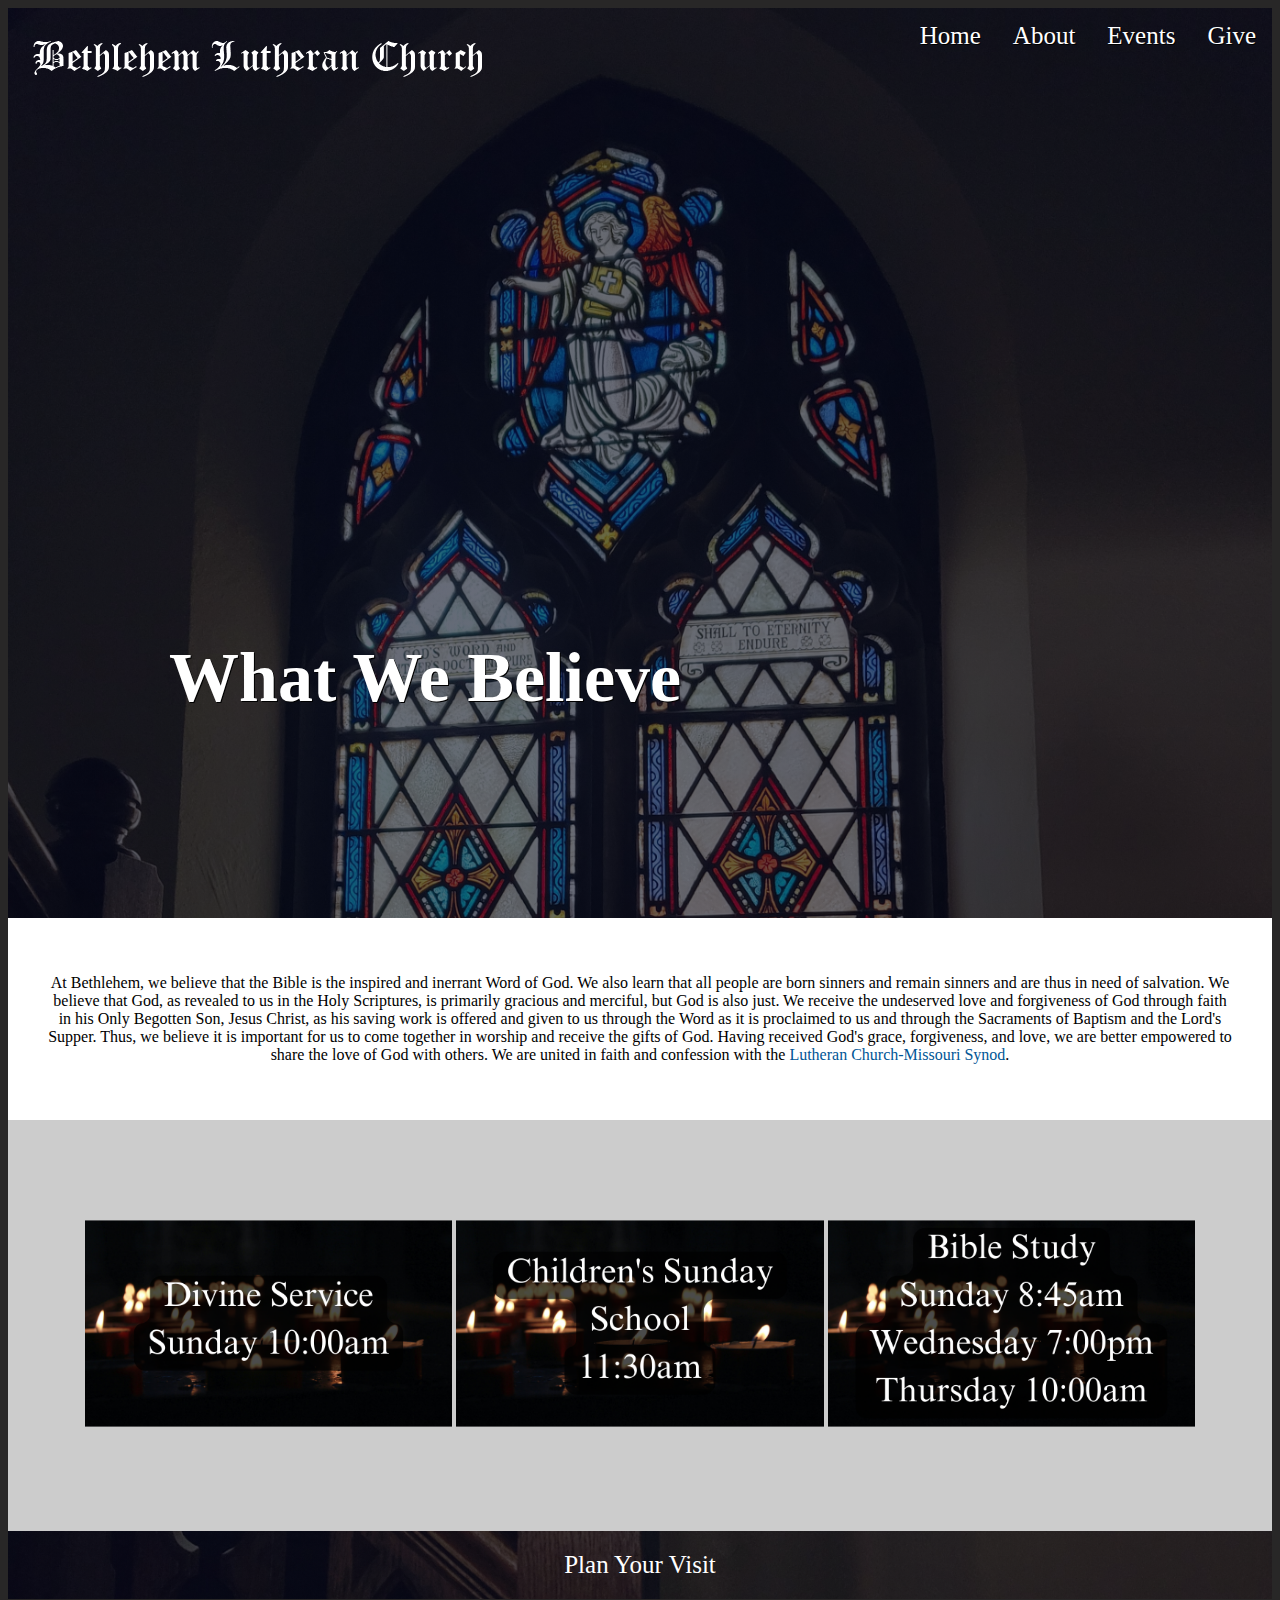
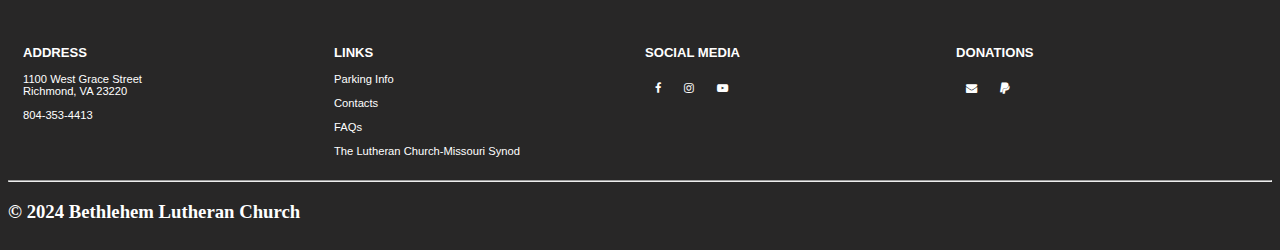
==== commit 8c595bed: "updated background photos" ====
--- a/about.html
+++ b/about.html
@@ -43,7 +43,7 @@
         </ul>
     </div>
 
-    <div class="greeting_about">
+    <div class="greeting">
         <div class="title-text">
             <h3>What We Believe</h3>
             <p></p>
--- a/Bethlehem_main.css
+++ b/Bethlehem_main.css
@@ -2,8 +2,28 @@
     background-color: rgb(40, 39, 39);
 }
 
-/* .background {
+.background {
     background-image: linear-gradient(rgba(4,9,30,0.6),rgba(4,9,30,0.6)),url("church.jpg");
+    background-position: center center;
+    background-repeat: no-repeat;
+    background-size: cover;
+    max-height: 100%;
+    max-width: 100%;
+    height: auto;
+}
+
+.background_about {
+    background-image: linear-gradient(rgba(4,9,30,0.6),rgba(4,9,30,0.6)),url("doctrine.jpg");
+    background-position: center;
+    background-repeat: no-repeat;
+    background-size: cover;
+    max-height: 100%;
+    max-width: 100%;
+    height: auto;
+}
+
+/* .background_events {
+    background-image: linear-gradient(rgba(4,9,30,0.6),rgba(4,9,30,0.6)),url("door.jpg");
     background-position: center;
     background-repeat: no-repeat;
     background-size: cover;
@@ -12,40 +32,20 @@
     height: auto;
 } */
 
-/* .background_about {
-    background-image: linear-gradient(rgba(4,9,30,0.6),rgba(4,9,30,0.6)),url("doctrine.jpg");
+.background_motb {
+    background-image: linear-gradient(rgba(150, 169, 243, 0.183),rgba(150, 169, 243, 0.183)),url("camp1.jpg");
     background-position: center;
     background-repeat: no-repeat;
     background-size: cover;
     max-height: 100%;
     max-width: 100%;
     height: auto;
-} */
-
-/* .background_events {
-    background-image: linear-gradient(rgba(4,9,30,0.6),rgba(4,9,30,0.6)),url("door.jpg");
-    background-position: center;
-    background-repeat: no-repeat;
-    background-size: cover;
-    max-height: 100%;
-    max-width: 100%;
-    height: auto;
-} */
-
-.background_motb {
-    background-image: linear-gradient(rgba(150, 169, 243, 0.183),rgba(150, 169, 243, 0.183)),url("camp1.jpg");
-    background-position: center;
-    background-repeat: no-repeat;
-    background-size: cover;
-    max-height: 100%;
-    max-width: 100%;
-    height: auto;
 }
 
 .navbar {
     text-shadow: 1px 1px #000000;
     height: 20%;
-    background-color: #000000;
+    /* background-color: #000000; */
 }
 
 ul {
@@ -82,7 +82,7 @@
     background-size: cover;
     position: relative;
     padding: 100px;
-    background-image: linear-gradient(rgba(4,9,30,0.6),rgba(4,9,30,0.6)),url("church_crop.jpg");
+    /* background-image: linear-gradient(rgba(4,9,30,0.6),rgba(4,9,30,0.6)),url("church_crop.jpg"); */
 }
 
 .greeting_about {
@@ -122,11 +122,12 @@
 
 .middle_1 {
     text-align: center;
-    /* background-color: transparent; */
+    background-color: transparent;
     padding: 20px;
     font-size: 25px;
-    background-image: linear-gradient(rgba(4,9,30,0.6),rgba(4,9,30,0.6)),url(candles_crop.jpg);
-}
+    text-decoration: none;
+}
+
 
 .flex-container {
     display: flex;
